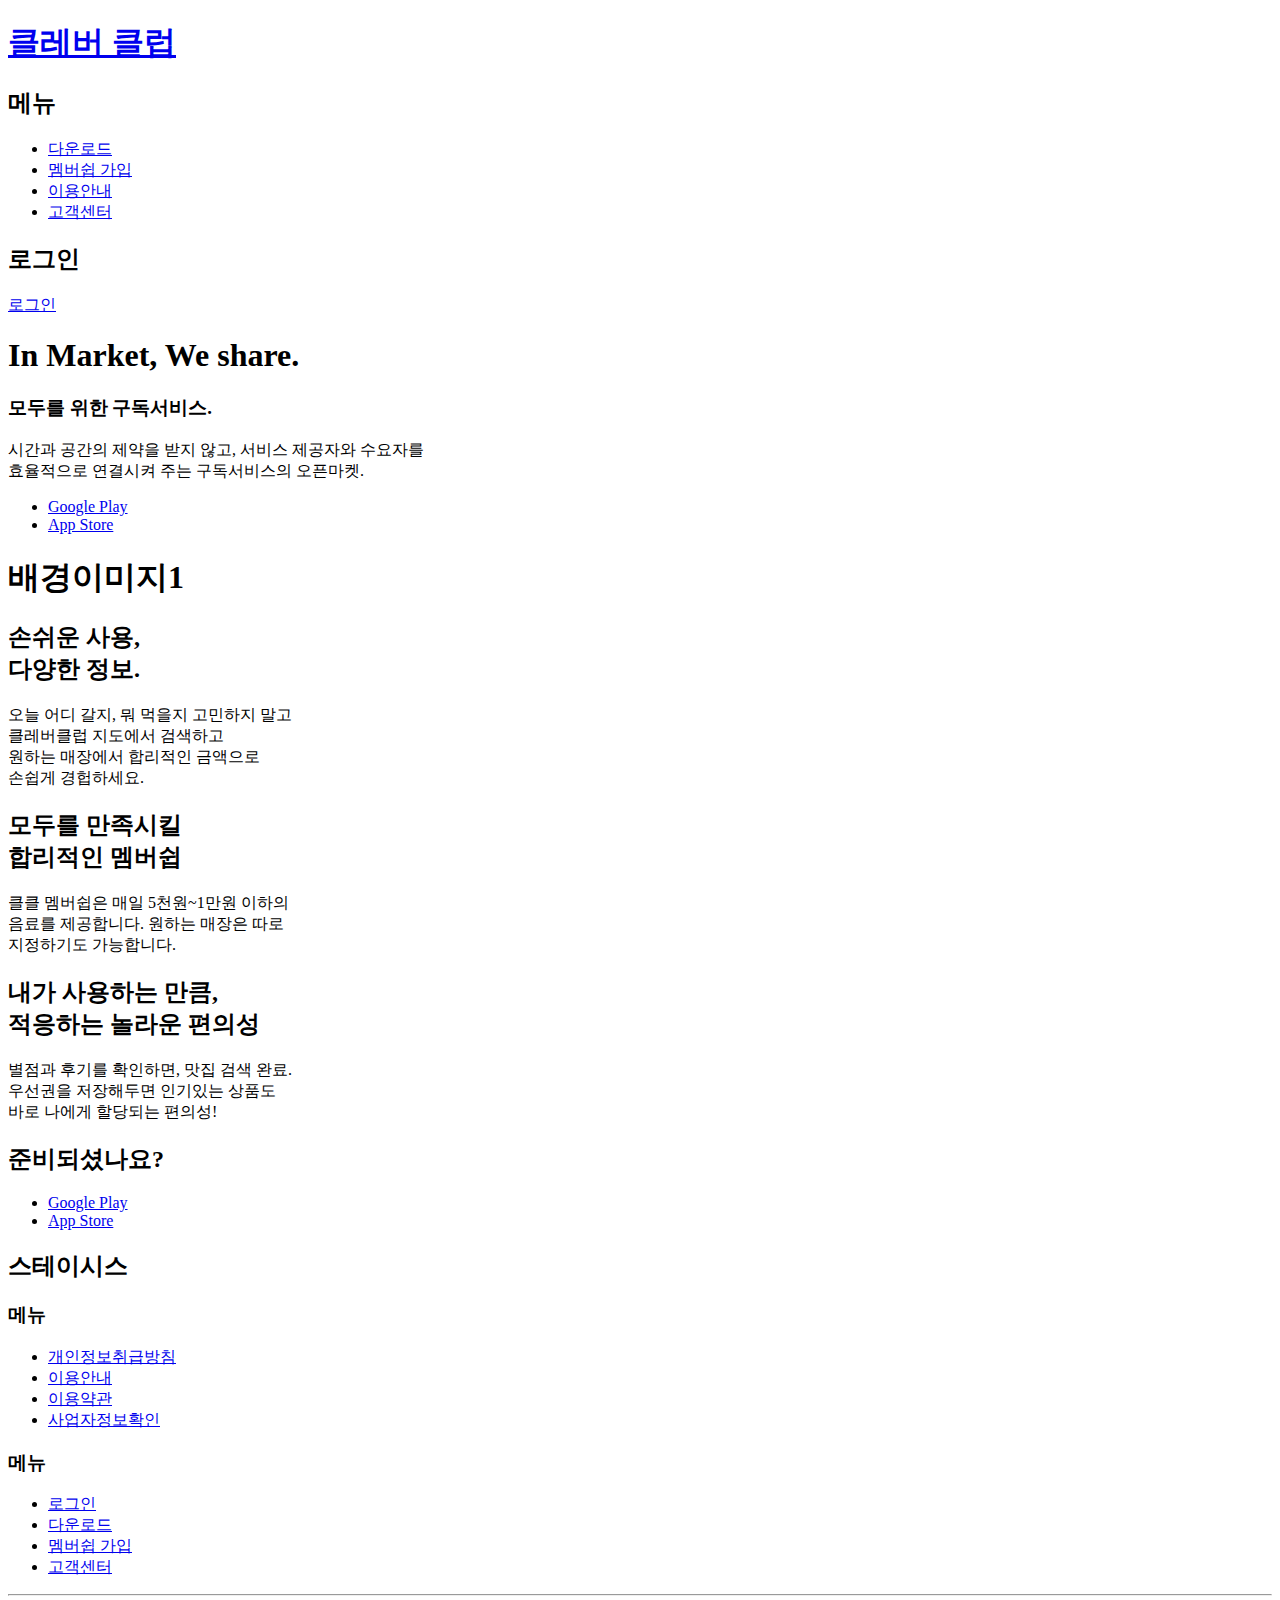
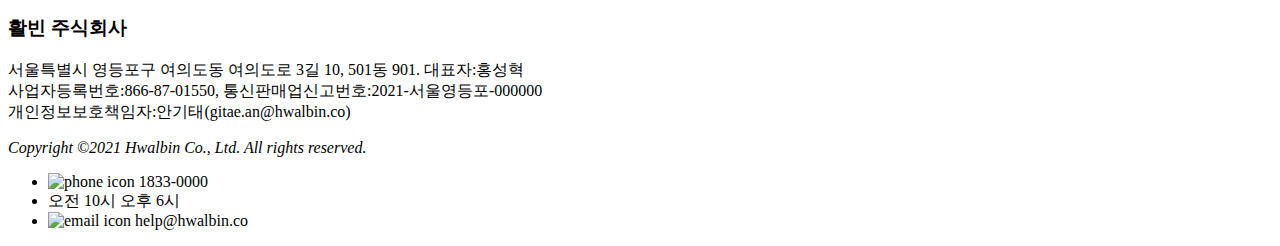
==== index.html @ 31cb56f9 "Add files via upload" ====
<!doctype html>
<html lang="ko">
<head>
<meta charset="utf-8">
<meta name="viewport" content="width=device-width,initial-scale=1.0"/>
<title>클레버 클럽</title>
<link rel="stylesheet" media="(max-width: 1280px)" href="css/index.css">
<link rel="stylesheet" media="(min-width: 1280px)" href="css/indexbase.css">

<script type="text/javascript">
function scrollme0(){
  var a = document.body.scrollLeft;
  var b = document.documentElement.scrollLeft;
  document.getElementById("Scroll2").scrollLeft = a;
  document.getElementById("Scroll1").scrollLeft = a;
  document.getElementById("Scroll2").scrollLeft = b;
  document.getElementById("Scroll1").scrollLeft = b;
};
</script>
</head>
<body onscroll = scrollme0()>
    <header id="Scroll1" >
        <h1><a href="#a">클레버 클럽</a></h1>
        <h2 class="hide">메뉴</h2>
        <nav class="lnb">
            <ul>
            <li><a href="#a"><span>다운로드</span></a></li>
            <li><a href="#a"><span>멤버쉽 가입</span></a></li>
            <li><a href="#a"><span>이용안내</span></a></li>
            <li><a href="#a"><span>고객센터</span></a></li>
            </ul>
        </nav>
        <h2 class="hide">로그인</h2>
        <nav class="spot">
            <a href="#a" id = "login">로그인</a>
        </nav>
    </header>

    <section class = "FixedPosition" id="Scroll2" >
    <section class="Clever">
      <h1>In Market, We share.</h1>
      <h3>모두를 위한 구독서비스.</h3>
      <p>시간과 공간의 제약을 받지 않고, 서비스 제공자와 수요자를 <br> 효율적으로 연결시켜 주는 구독서비스의 오픈마켓.</p>
      <ul>
        <li> <a href="#a">Google Play</a> </li>
        <li> <a href="#a">App Store</a> </li>
      </ul>
    </section>
    </section>

    <section class = Explain >

    <section class = "Explain1">
    <h1 class="hide">배경이미지1</h1>
    <h2>손쉬운 사용,<br> 다양한 정보.</h2>
    <p>오늘 어디 갈지, 뭐 먹을지 고민하지 말고<br> 클레버클럽 지도에서 검색하고 <br>
      원하는 매장에서 합리적인 금액으로 <br> 손쉽게 경헙하세요.</p>
    </section>

    <section class = "Explain2">
    <h2>모두를 만족시킬 <br> 합리적인 멤버쉽</h2>
    <p>클클 멤버쉽은 매일 5천원~1만원 이하의 <br> 음료를 제공합니다. 원하는 매장은 따로<br>
    지정하기도 가능합니다.</p>
    </section>

    <section class = "Explain3">
    <h2>내가 사용하는 만큼, <br> 적응하는 놀라운 편의성</h2>
    <p>별점과 후기를 확인하면, 맛집 검색 완료.<br> 우선권을 저장해두면 인기있는 상품도 <br> 바로 나에게 할당되는 편의성!</p>
    </section>

    <section class= "Ready">
    <h2>준비되셨나요?</h2>
    <ul>
      <li> <a href="#a">Google Play</a> </li>
      <li> <a href="#a">App Store</a> </li>
    </ul>
    </section>

    </section>

	<footer>
		<div class="top">
      <h2>스테이시스</h2>
      <h3 class="hide">메뉴</h3>
      <nav class="footnewmenu">
          <ul>
          <li><a href="#a"><span>개인정보취급방침</span></a></li>
          <li><a href="#a"><span>이용안내</span></a></li>
          <li><a href="#a"><span>이용약관</span></a></li>
          <li><a href="#a"><span>사업자정보확인</span></a></li>
          </ul>
      </nav>
      <h3 class="hide">메뉴</h3>
      <nav class="footmenu">
          <ul>
          <li><a href="#a"><span>로그인</span></a></li>
          <li><a href="#a"><span>다운로드</span></a></li>
          <li><a href="#a"><span>멤버쉽 가입</span></a></li>
          <li><a href="#a"><span>고객센터</span></a></li>
          </ul>
      </nav>
		</div>
    <hr />
		<div class="btm">
      <div class="info">
			<h3>활빈 주식회사</h3>
			<p>서울특별시 영등포구 여의도동 여의도로 3길 10, 501동 901. 대표자:홍성혁  <br>
      사업자등록번호:866-87-01550, 통신판매업신고번호:2021-서울영등포-000000 <br>
        개인정보보호책임자:안기태(gitae.an@hwalbin.co)</p>
			<address>Copyright ©2021 Hwalbin Co., Ltd. All rights reserved.</address>
      </div>
      <div class="extra">
        <ul>
          <li> <img src="image/phone.png" alt="phone icon" width=10px height = 10px> 1833-0000</li>
          <li> 오전 10시 오후 6시 </li>

          <li><img src="image/email.png" alt="email icon" width=10px height = 10px> help@hwalbin.co</li>

        </ul>
      </div>
		</div>
	</footer>
</body>
</html>
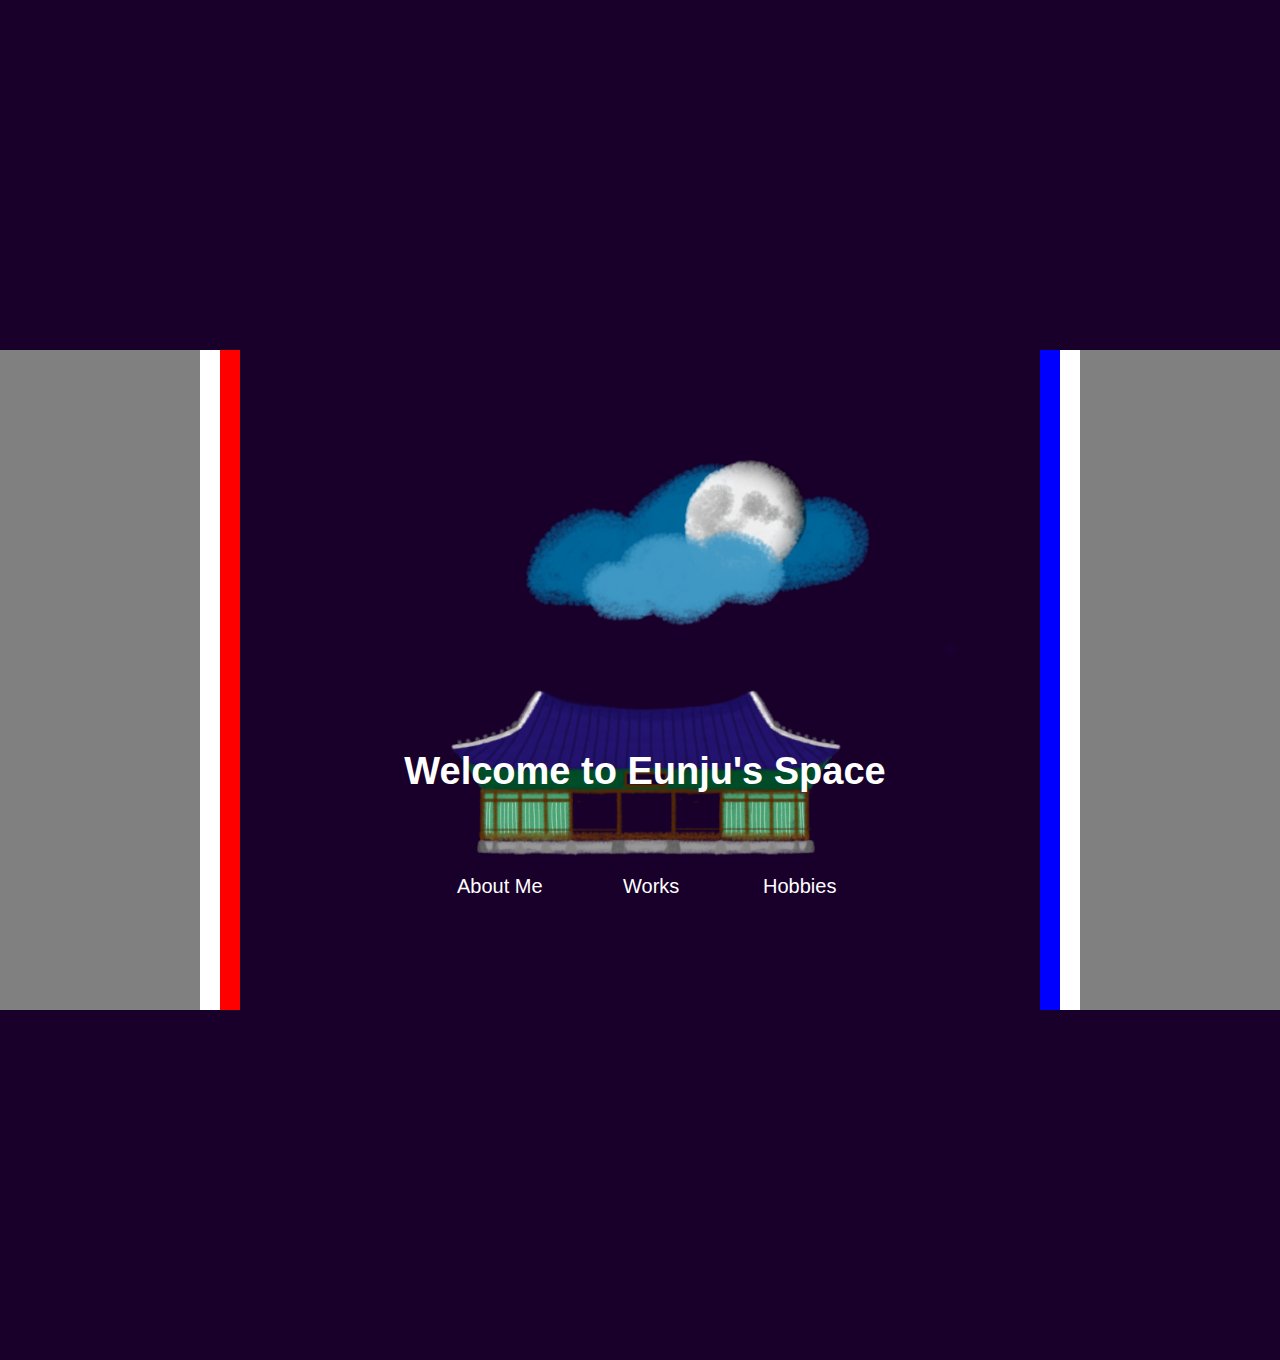
==== commit d3aa31ba: "Add files via upload" ====
--- a/index.html
+++ b/index.html
@@ -1,124 +1,50 @@
-<!doctype html>
-<html lang="ko">
-<head>
-<meta charset="utf-8">
-<meta name="viewport" content="width=device-width,initial-scale=1.0"/>
-<title>클레버 클럽</title>
-<link rel="stylesheet" media="(max-width: 1280px)" href="css/index.css">
-<link rel="stylesheet" media="(min-width: 1280px)" href="css/indexbase.css">
-
-<script type="text/javascript">
-function scrollme0(){
-  var a = document.body.scrollLeft;
-  var b = document.documentElement.scrollLeft;
-  document.getElementById("Scroll2").scrollLeft = a;
-  document.getElementById("Scroll1").scrollLeft = a;
-  document.getElementById("Scroll2").scrollLeft = b;
-  document.getElementById("Scroll1").scrollLeft = b;
-};
-</script>
-</head>
-<body onscroll = scrollme0()>
-    <header id="Scroll1" >
-        <h1><a href="#a">클레버 클럽</a></h1>
-        <h2 class="hide">메뉴</h2>
-        <nav class="lnb">
-            <ul>
-            <li><a href="#a"><span>다운로드</span></a></li>
-            <li><a href="#a"><span>멤버쉽 가입</span></a></li>
-            <li><a href="#a"><span>이용안내</span></a></li>
-            <li><a href="#a"><span>고객센터</span></a></li>
-            </ul>
-        </nav>
-        <h2 class="hide">로그인</h2>
-        <nav class="spot">
-            <a href="#a" id = "login">로그인</a>
-        </nav>
-    </header>
-
-    <section class = "FixedPosition" id="Scroll2" >
-    <section class="Clever">
-      <h1>In Market, We share.</h1>
-      <h3>모두를 위한 구독서비스.</h3>
-      <p>시간과 공간의 제약을 받지 않고, 서비스 제공자와 수요자를 <br> 효율적으로 연결시켜 주는 구독서비스의 오픈마켓.</p>
-      <ul>
-        <li> <a href="#a">Google Play</a> </li>
-        <li> <a href="#a">App Store</a> </li>
-      </ul>
-    </section>
-    </section>
-
-    <section class = Explain >
-
-    <section class = "Explain1">
-    <h1 class="hide">배경이미지1</h1>
-    <h2>손쉬운 사용,<br> 다양한 정보.</h2>
-    <p>오늘 어디 갈지, 뭐 먹을지 고민하지 말고<br> 클레버클럽 지도에서 검색하고 <br>
-      원하는 매장에서 합리적인 금액으로 <br> 손쉽게 경헙하세요.</p>
-    </section>
-
-    <section class = "Explain2">
-    <h2>모두를 만족시킬 <br> 합리적인 멤버쉽</h2>
-    <p>클클 멤버쉽은 매일 5천원~1만원 이하의 <br> 음료를 제공합니다. 원하는 매장은 따로<br>
-    지정하기도 가능합니다.</p>
-    </section>
-
-    <section class = "Explain3">
-    <h2>내가 사용하는 만큼, <br> 적응하는 놀라운 편의성</h2>
-    <p>별점과 후기를 확인하면, 맛집 검색 완료.<br> 우선권을 저장해두면 인기있는 상품도 <br> 바로 나에게 할당되는 편의성!</p>
-    </section>
-
-    <section class= "Ready">
-    <h2>준비되셨나요?</h2>
-    <ul>
-      <li> <a href="#a">Google Play</a> </li>
-      <li> <a href="#a">App Store</a> </li>
-    </ul>
-    </section>
-
-    </section>
-
-	<footer>
-		<div class="top">
-      <h2>스테이시스</h2>
-      <h3 class="hide">메뉴</h3>
-      <nav class="footnewmenu">
-          <ul>
-          <li><a href="#a"><span>개인정보취급방침</span></a></li>
-          <li><a href="#a"><span>이용안내</span></a></li>
-          <li><a href="#a"><span>이용약관</span></a></li>
-          <li><a href="#a"><span>사업자정보확인</span></a></li>
-          </ul>
-      </nav>
-      <h3 class="hide">메뉴</h3>
-      <nav class="footmenu">
-          <ul>
-          <li><a href="#a"><span>로그인</span></a></li>
-          <li><a href="#a"><span>다운로드</span></a></li>
-          <li><a href="#a"><span>멤버쉽 가입</span></a></li>
-          <li><a href="#a"><span>고객센터</span></a></li>
-          </ul>
-      </nav>
-		</div>
-    <hr />
-		<div class="btm">
-      <div class="info">
-			<h3>활빈 주식회사</h3>
-			<p>서울특별시 영등포구 여의도동 여의도로 3길 10, 501동 901. 대표자:홍성혁  <br>
-      사업자등록번호:866-87-01550, 통신판매업신고번호:2021-서울영등포-000000 <br>
-        개인정보보호책임자:안기태(gitae.an@hwalbin.co)</p>
-			<address>Copyright ©2021 Hwalbin Co., Ltd. All rights reserved.</address>
-      </div>
-      <div class="extra">
-        <ul>
-          <li> <img src="image/phone.png" alt="phone icon" width=10px height = 10px> 1833-0000</li>
-          <li> 오전 10시 오후 6시 </li>
-
-          <li><img src="image/email.png" alt="email icon" width=10px height = 10px> help@hwalbin.co</li>
-
-        </ul>
-      </div>
-		</div>
-	</footer>
-</body>
-</html>
+<!doctype html>
+<html lang="en">
+<head>
+<meta charset="utf-8">
+<title>Sumuli</title>
+<link rel="stylesheet" href="index.css">
+
+</head>
+<body onscroll="ScrollOn()">
+  <div class="Doors" >
+    <p id= "demo"></p>
+    <div id="doorLeftM">
+    </div>
+    <div id="doorLeft">
+    </div>
+    <div id="wallLeft">
+    </div>
+    <div id="doorRightM">
+    </div>
+    <div id="doorRight">
+    </div>
+    <div id="wallRight">
+    </div>
+    <h1>Welcome to Eunju's Space</h1>
+
+    <ul>
+      <li><a class="hoverable" href="../AboutMe/index.html">About Me</a></li>
+      <li><a class="hoverable" href="../Works/index.html">Works</a></li>
+      <li><a class="hoverable" href="../Hobbies/index.html">Hobbies</a></li>
+    </ul>
+    <div class="Line">
+    </div>
+    <div id="Box1">
+    </div>
+    <div class="Background">
+      <div id="Cloud1">
+      </div>
+      <div id="Moon">
+      </div>
+      <div id="Cloud2">
+      </div>
+      <div id="Castle">
+
+      </div>
+
+    </div>
+  </div>
+<script type="text/javascript" src="script.js"></script>
+</body>
+</html>
--- a/index.css
+++ b/index.css
@@ -0,0 +1,73 @@
+@charset "utf-8";
+
+/*Reset*/
+html, body{width:100%;}
+html{-webkit-touch-callout:none; -webkit-user-select:none; -webkit-tap-highlight-color:rgba(0, 0, 0, 0);}
+body{width:100%; background:#fff; min-width:320px; -webkit-text-size-adjust:none;word-wrap:break-word;word-break:break-all;}
+body{border:none;font-size:12px;font-family:'Lato', sans-serif}
+
+html, body, h1, h2, h3, div, p, ul, li, section, nav, form, button{margin:0;padding:0;}
+ul,li{list-style:none; font-family: sans-serif;}
+a{color:#000;text-decoration:none;}
+a:link,a:hover,a:active{text-decoration:none;}
+img{border:0;}
+img, button {vertical-align: middle;}
+main,header,section,nav,footer{display:block;}
+footer {text-align:center;}
+.hide { position: absolute; left: -5000px;}
+
+/*Main*/
+.Doors p {color:white; font-size: 40px; position: absolute; top: 100px; left:100px;}
+
+.Doors {width:1280px; background: #19002b; height:1360px;}
+.Doors #wallLeft {position:absolute; top:350px; left: 0px; width: 200px; height: 660px; background: grey;
+z-index: 150}
+.Doors #doorLeft {position:absolute; top:350px; left: 200px; width: 220px; height: 660px; background: white;
+; z-index: 120}
+.Doors #doorLeftM {position:absolute; top:350px; left: 420px; width: 220px; height: 660px; background: red;
+; z-index: 100}
+.Doors #wallRight {position:absolute; top:350px; left: 1080px; width: 200px; height: 660px; background: grey;
+z-index: 150}
+.Doors #doorRight {position:absolute; top:350px; left: 860px; width: 220px; height: 660px; background: white;
+z-index: 120}
+.Doors #doorRightM {position:absolute; top:350px; left: 640px; width: 220px; height: 660px; background: blue;
+z-index: 100}
+
+.Doors:hover #doorLeftM {position: absolute; left:20px; transition-duration: 2s; transition-timing-function: linear}
+.Doors:hover #doorLeft {position: absolute; left:-0px; transition-delay: 1s; transition-duration: 1s; transition-timing-function: linear}
+
+.Doors:hover #doorRightM {position: absolute; left:1040px; transition-duration: 2s; transition-timing-function: linear}
+.Doors:hover #doorRight {position: absolute; left:1060px; transition-delay: 1s; transition-duration: 1s; transition-timing-function: linear}
+
+.Doors h1 {position: absolute; left: 400px; top: 750px;color:transparent; width:490px; text-align: center; font-size: 38px; z-index:}
+.Doors:hover h1 {transition-delay: 2s; color:white; transition-duration: 1s; z-index: 5}
+
+.Doors #Box1 {position:absolute; top:900px; left:440px; background:#19002b; width: 450px; height: 50px; }
+.Doors:hover #Box1 {transition-delay: 3.4s; background:transparent;z-index: 10}
+
+.Doors ul {position:absolute; left:440px; top:900px; width:490px;}
+.Doors li {position:absolute; top:0px; display: inline-block; color:white; font-size: 20px; padding-left: 30px; padding-right: 30px; z-index: 5}
+.Doors a {color:white; z-index: 5}
+
+.Doors li:nth-child(1) {position:absolute; top:0px; left: -13px; color:white; transition-delay: 0s; transition-duration: 0s;}
+.Doors li:nth-child(2) {position:absolute; top:0px; left: 153px;}
+.Doors li:nth-child(3) {position:absolute; top:0px; left: 293px;}
+
+.Doors li a{background:linear-gradient(#fff,#fff) center bottom no-repeat; background-size: 0% 3px;
+padding-bottom: 2px;}
+
+
+.Doors:hover li:nth-child(1){position:absolute; top:-25px; transition-delay: 2s; transition-duration: 0.5s}
+.Doors:hover li:nth-child(2){position:absolute; top:-25px; transition-delay: 2.4s; transition-duration: 0.5s}
+.Doors:hover li:nth-child(3){position:absolute; top:-25px; transition-delay: 2.8s; transition-duration: 0.5s}
+
+.Doors li a:hover {transition-delay:0s; transition-duration: 0.5s;
+background-size: 100% 3px;}
+
+/*Original Position:: top:360px; left:250px;*/
+.Background #Cloud1 {position: absolute; top:360px; left:250px; background:url(Cloud1.png) no-repeat; background-size: contain; width:780px; height:600px; z-index: 0}
+.Background #Moon {position: absolute; top:360px; left:200px; background:url(Moon.png) no-repeat; background-size: contain; width:780px; height:600px; z-index: 0}
+.Background #Cloud2 {position: absolute; top:360px; left:200px; background:url(Cloud2.png) no-repeat; background-size: contain; width:780px; height:600px; z-index: 0}
+.Background #Castle {position: absolute; top:360px; left:250px; background:url(Castle.png) no-repeat 25px 0; background-size: contain; width:780px; height:600px; z-index: 0}
+
+/*Door*/
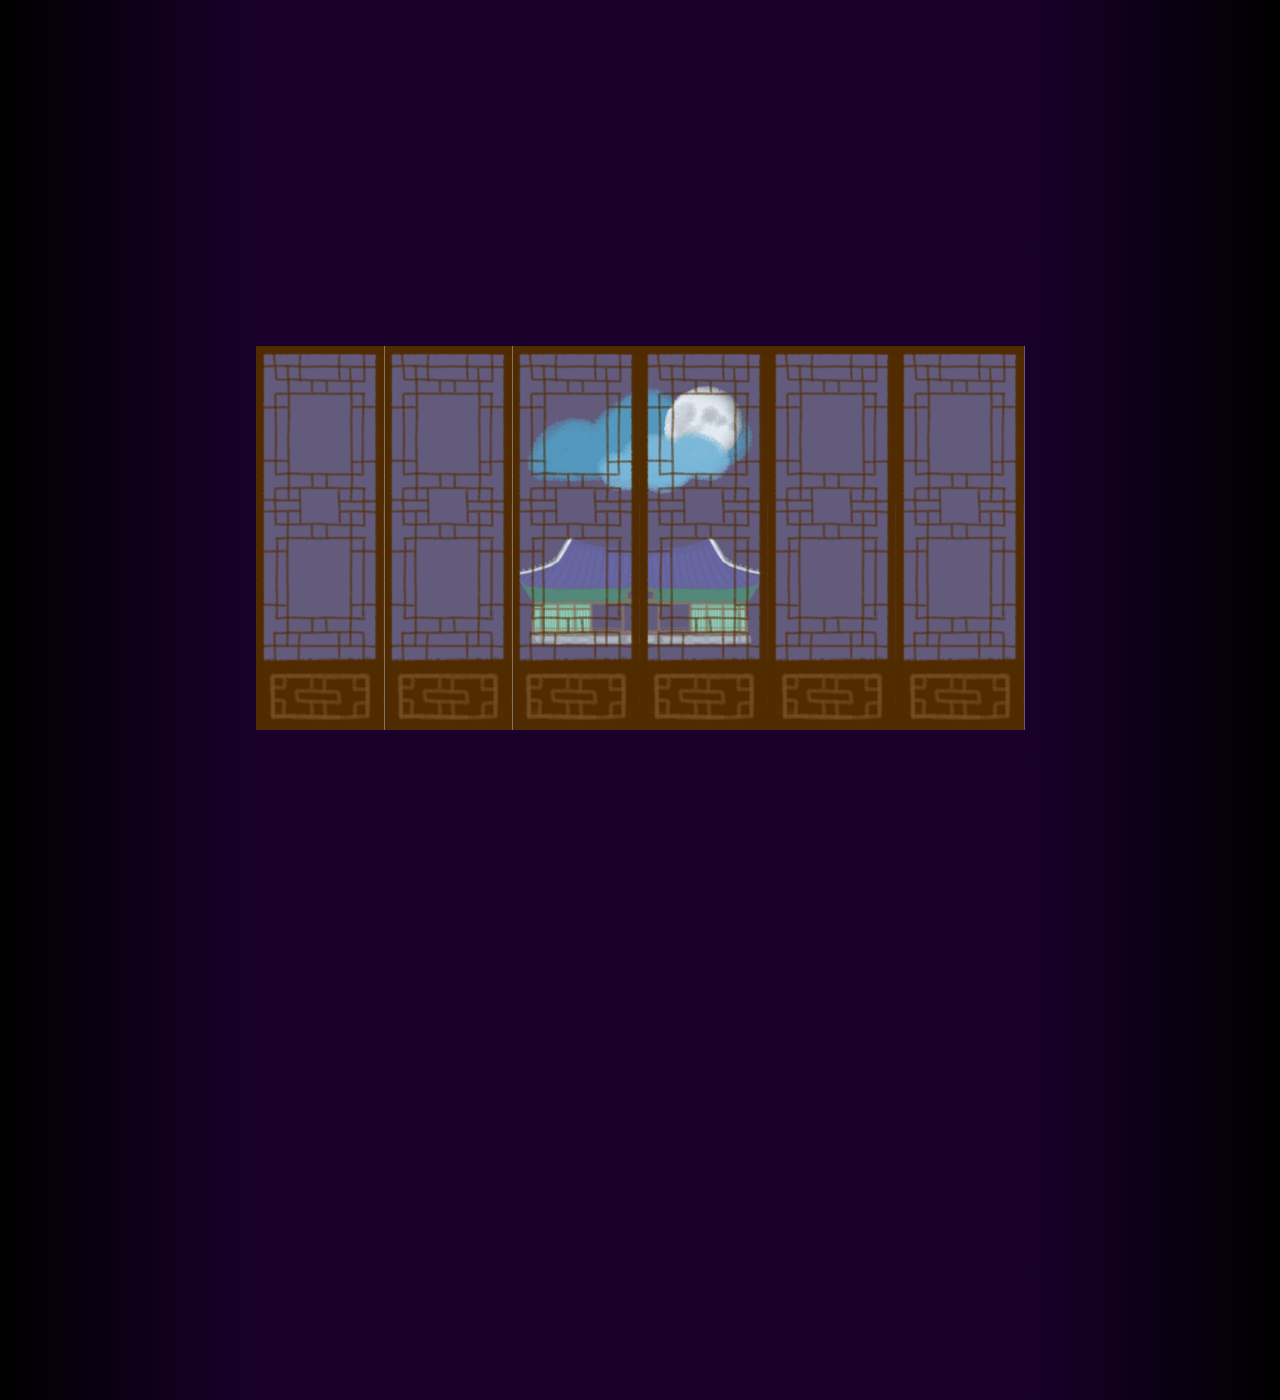
==== commit 306bc6dd: "Add files via upload" ====
--- a/index.html
+++ b/index.html
@@ -3,12 +3,11 @@
 <head>
 <meta charset="utf-8">
 <title>Sumuli</title>
-<link rel="stylesheet" href="index.css">
-
+<link rel="stylesheet" media="(max-width: 1280px)" href="index.css">
+<link rel="stylesheet" media="(min-width: 1280px)" href="indexbig.css">
 </head>
 <body onscroll="ScrollOn()">
   <div class="Doors" >
-    <p id= "demo"></p>
     <div id="doorLeftM">
     </div>
     <div id="doorLeft">
@@ -45,6 +44,7 @@
 
     </div>
   </div>
+
 <script type="text/javascript" src="script.js"></script>
 </body>
 </html>
--- a/index.css
+++ b/index.css
@@ -17,21 +17,19 @@
 .hide { position: absolute; left: -5000px;}
 
 /*Main*/
-.Doors p {color:white; font-size: 40px; position: absolute; top: 100px; left:100px;}
-
-.Doors {width:1280px; background: #19002b; height:1360px;}
-.Doors #wallLeft {position:absolute; top:350px; left: 0px; width: 200px; height: 660px; background: grey;
-z-index: 150}
-.Doors #doorLeft {position:absolute; top:350px; left: 200px; width: 220px; height: 660px; background: white;
-; z-index: 120}
-.Doors #doorLeftM {position:absolute; top:350px; left: 420px; width: 220px; height: 660px; background: red;
-; z-index: 100}
-.Doors #wallRight {position:absolute; top:350px; left: 1080px; width: 200px; height: 660px; background: grey;
-z-index: 150}
-.Doors #doorRight {position:absolute; top:350px; left: 860px; width: 220px; height: 660px; background: white;
-z-index: 120}
-.Doors #doorRightM {position:absolute; top:350px; left: 640px; width: 220px; height: 660px; background: blue;
-z-index: 100}
+.Doors {width:1280px; background: radial-gradient(farthest-corner at 700px 500px, #364b80 1%, #19002b 35%); height:1250px; margin: auto;}
+.Doors #wallLeft {position:absolute; top:350px; left: -20px; width: 220px; height: 660px; background: rgba(211, 227, 0245, 0.4) url(Door.png) no-repeat 0 0;
+background-size: contain; z-index: 150}
+.Doors #doorLeft {position:absolute; top:350px; left: 200px; width: 220px; height: 660px; background: rgba(211, 227, 0245, 0.4) url(Door.png) no-repeat 0 0;
+background-size: contain;z-index: 120}
+.Doors #doorLeftM {position:absolute; top:350px; left: 420px; width: 220px; height: 660px; background: rgba(211, 227, 0245, 0.4) url(Door.png) no-repeat 0 0;
+background-size: contain; z-index: 100}
+.Doors #wallRight {position:absolute; top:350px; left: 1080px; width: 200px; height: 660px; background: rgba(211, 227, 0245, 0.4) url(Door.png) no-repeat 0 0;
+background-size: 220px 660px; z-index: 150}
+.Doors #doorRight {position:absolute; top:350px; left: 860px; width: 220px; height: 660px; background: rgba(211, 227, 0245, 0.4) url(Door.png) no-repeat 0 0;
+background-size: contain; z-index: 120}
+.Doors #doorRightM {position:absolute; top:350px; left: 640px; width: 220px; height: 660px; background: rgba(211, 227, 0245, 0.4) url(Door.png) no-repeat 0 0;
+background-size: contain;;z-index: 100}
 
 .Doors:hover #doorLeftM {position: absolute; left:20px; transition-duration: 2s; transition-timing-function: linear}
 .Doors:hover #doorLeft {position: absolute; left:-0px; transition-delay: 1s; transition-duration: 1s; transition-timing-function: linear}
@@ -70,4 +68,12 @@
 .Background #Cloud2 {position: absolute; top:360px; left:200px; background:url(Cloud2.png) no-repeat; background-size: contain; width:780px; height:600px; z-index: 0}
 .Background #Castle {position: absolute; top:360px; left:250px; background:url(Castle.png) no-repeat 25px 0; background-size: contain; width:780px; height:600px; z-index: 0}
 
+
+.snow {border-radius: 50%; opacity: 0.8; background-color: black; width:1000px; height:1000px;}
+.layer1{width: 1.5rem; height: 1.5rem; filter:blur(1.5px); box-shadow: 50px 50px 0 1rem #fff, 100px 100px 0 1rem #fff; }
+
+
+
+
+
 /*Door*/
--- a/indexbig.css
+++ b/indexbig.css
@@ -0,0 +1,80 @@
+@charset "utf-8";
+
+/*Reset*/
+html, body{width:100%;}
+html{-webkit-touch-callout:none; -webkit-user-select:none; -webkit-tap-highlight-color:rgba(0, 0, 0, 0);}
+body{width:100%; background:#fff; min-width:320px; -webkit-text-size-adjust:none;word-wrap:break-word;word-break:break-all;}
+body{border:none;font-size:12px;font-family:'Lato', sans-serif}
+
+html, body, h1, h2, h3, div, p, ul, li, section, nav, form, button{margin:0;padding:0;}
+ul,li{list-style:none; font-family: sans-serif;}
+a{color:#000;text-decoration:none;}
+a:link,a:hover,a:active{text-decoration:none;}
+img{border:0;}
+img, button {vertical-align: middle;}
+main,header,section,nav,footer{display:block;}
+footer {text-align:center;}
+.hide { position: absolute; left: -5000px;}
+
+body {width:1000px; height:1400px;background: linear-gradient(0.25turn, #000, #19002b 20%, #19002b 80%,#000)}
+/*Main*/
+.Doors {width:100px; background: radial-gradient(farthest-corner at 700px 500px, #364b80 1%, #19002b 35%); height:1400px; margin: auto;}
+.Doors #wallLeft {position:absolute; top:27vw; left: 20vw; width: 10.05vw; height: 30vw; background: rgba(211, 227, 0245, 0.4) url(Door.png) no-repeat 0 0;
+background-size: contain; z-index: 150}
+.Doors #doorLeft {position:absolute; top:27vw; left: 30vw; width: 10.05vw; height: 30vw; background: rgba(211, 227, 0245, 0.4) url(Door.png) no-repeat 0 0;
+background-size: contain;z-index: 120}
+.Doors #doorLeftM {position:absolute; top:27vw; left: 40vw; width: 10.05vw; height: 30vw; background: rgba(211, 227, 0245, 0.4) url(Door.png) no-repeat 0 0;
+background-size: contain; z-index: 100}
+.Doors #wallRight {position:absolute; top:27vw; left: 70vw; width: 10.05vw; height: 30vw; background: rgba(211, 227, 0245, 0.4) url(Door.png) no-repeat 0 0;
+background-size: contain; z-index: 150}
+.Doors #doorRight {position:absolute; top:27vw; left: 60vw; width: 10.05vw; height: 30vw; background: rgba(211, 227, 0245, 0.4) url(Door.png) no-repeat 0 0;
+background-size: contain; z-index: 120}
+.Doors #doorRightM {position:absolute; top:27vw; left: 50vw; width: 10.05vw; height: 30vw; background: rgba(211, 227, 0245, 0.4) url(Door.png) no-repeat 0 0;
+background-size: contain;;z-index: 100}
+
+.Doors:hover #doorLeftM {position: absolute; left:24vw; transition-duration: 2s; transition-timing-function: linear}
+.Doors:hover #doorLeft {position: absolute; left:22vw; transition-delay: 1s; transition-duration: 1s; transition-timing-function: linear}
+
+.Doors:hover #doorRightM {position: absolute; left:66vw; transition-duration: 2s; transition-timing-function: linear}
+.Doors:hover #doorRight {position: absolute; left:68vw; transition-delay: 1s; transition-duration: 1s; transition-timing-function: linear}
+
+.Doors h1 {position: absolute; left: 30vw; top: 39vw;color:transparent; width:40vw; text-align: center; font-size: 2.1vw; z-index:}
+.Doors:hover h1 {transition-delay: 2s; color:white; transition-duration: 1s; z-index: 5}
+
+.Doors #Box1 {position:absolute; top:52vw; left:30vw; background:#19002b; width: 40vw; height: 50px; }
+.Doors:hover #Box1 {transition-delay: 3.4s; background:transparent;z-index: 10}
+
+.Doors ul {position:absolute; left:38vw; top:55vw; width:490px;}
+.Doors li {position:absolute; top:1vw; display: inline-block; color:white; font-size: 1vw; padding-left: 1vw; padding-right: 1vw; z-index: 5}
+.Doors a {color:white; z-index: 5}
+
+.Doors li:nth-child(1) {position:absolute; top:0px; left: -1vw; color:white; transition-delay: 0s; transition-duration: 0s;}
+.Doors li:nth-child(2) {position:absolute; top:0px; left: 10vw;}
+.Doors li:nth-child(3) {position:absolute; top:0px; left: 20vw;}
+
+.Doors li a{background:linear-gradient(#fff,#fff) center bottom no-repeat; background-size: 0% 0.3vw;
+padding-bottom: 0.03vw;}
+
+
+.Doors:hover li:nth-child(1){position:absolute; top:-4vw; transition-delay: 2s; transition-duration: 0.5s}
+.Doors:hover li:nth-child(2){position:absolute; top:-4vw; transition-delay: 2.4s; transition-duration: 0.5s}
+.Doors:hover li:nth-child(3){position:absolute; top:-4vw; transition-delay: 2.8s; transition-duration: 0.5s}
+
+.Doors li a:hover {transition-delay:0s; transition-duration: 0.5s;
+background-size: 100% 3px;}
+
+/*Original Position:: top:360px; left:250px;*/
+.Background #Cloud1 {position: absolute; top:25vw; left:27vw; background:url(Cloud1.png) no-repeat; background-size: contain; width:40vw; height:30vw; z-index: 0}
+.Background #Moon {position: absolute; top:25vw; left:27vw; background:url(Moon.png) no-repeat; background-size: contain; width:40vw; height:30vw; z-index: 0; margin: auto}
+.Background #Cloud2 {position: absolute; top:25vw; left:27vw; background:url(Cloud2.png) no-repeat; background-size: contain; width:40vw; height:30vw; z-index: 0}
+.Background #Castle {position: absolute; top:25vw; left:27vw; background:url(Castle.png) no-repeat 4vw 0; background-size: contain; width:40vw; height:30vw; z-index: 0}
+
+
+.snow {border-radius: 50%; opacity: 0.8; background-color: black; width:1000px; height:1000px;}
+.layer1{width: 1.5rem; height: 1.5rem; filter:blur(1.5px); box-shadow: 50px 50px 0 1rem #fff, 100px 100px 0 1rem #fff; }
+
+
+
+
+
+/*Door*/
